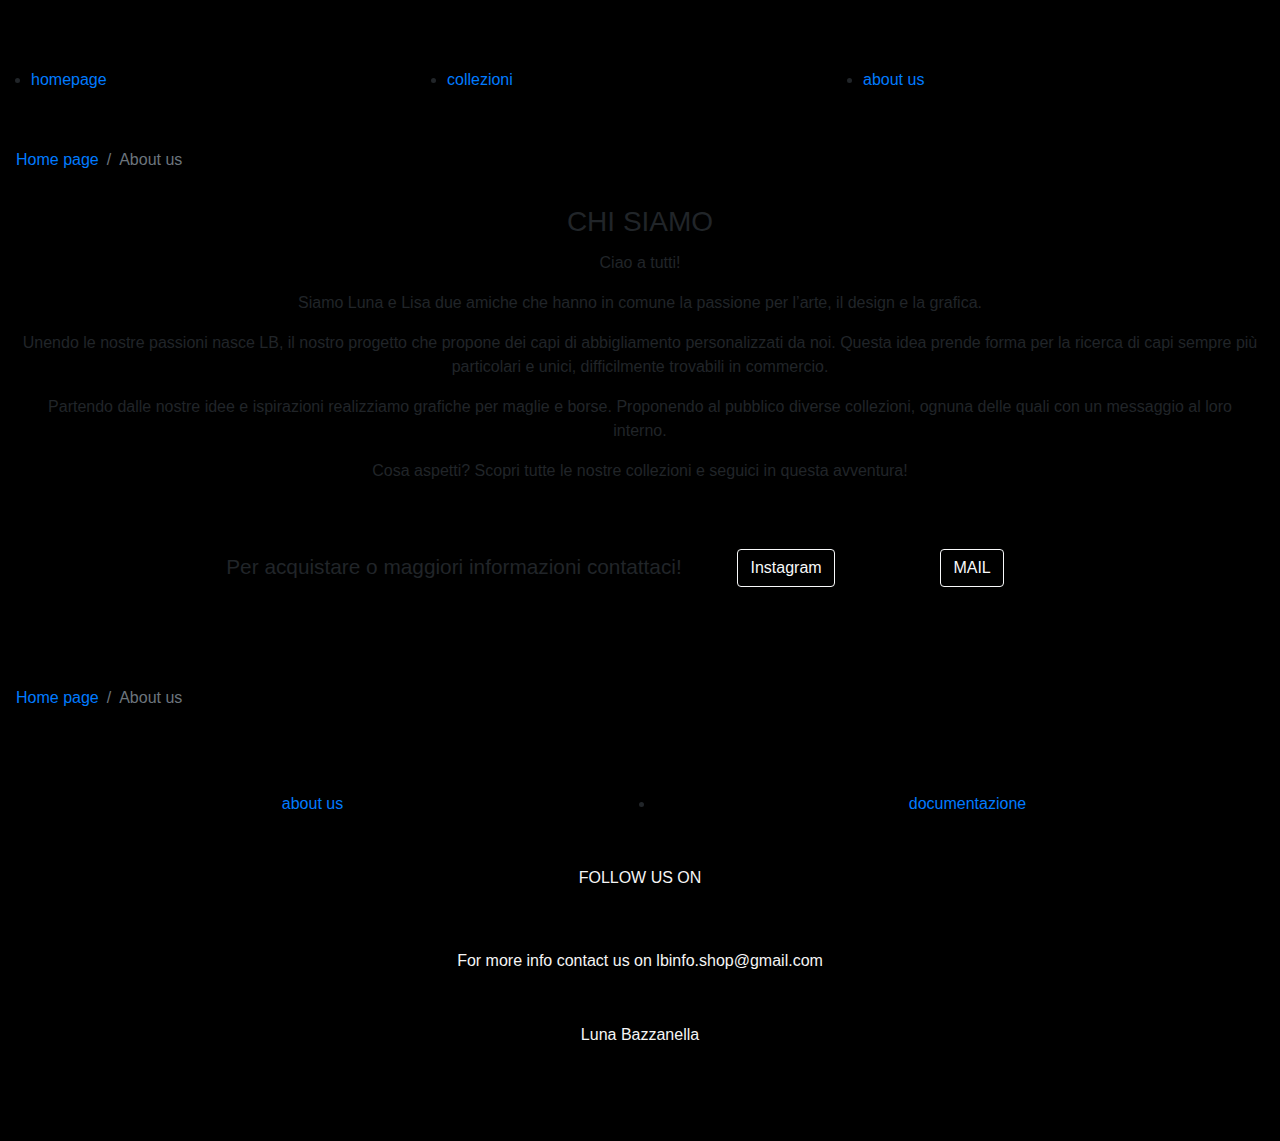
==== aboutus.html @ a003bae8 "About Us" ====
<!DOCTYPE html>
<html>
  <head>
    
    <meta charset="utf-8">
    <title>LB</title>

    <link rel="stylesheet" type="text/css" href="css/style.css">
    <link rel="stylesheet" href="https://cdn.jsdelivr.net/npm/bootstrap@4.3.1/dist/css/bootstrap.min.css" integrity="sha384-ggOyR0iXCbMQv3Xipma34MD+dH/1fQ784/j6cY/iJTQUOhcWr7x9JvoRxT2MZw1T" crossorigin="anonymous">
    <link rel="preconnect" href="https://fonts.googleapis.com">
    <link rel="preconnect" href="https://fonts.gstatic.com" crossorigin>
    <link href="https://fonts.googleapis.com/css2?family=Allerta+Stencil&family=Poiret+One&family=Water+Brush&display=swap" rel="stylesheet">
    <link rel="shortcut icon" href="images/logo.jpeg" type="image/x-icon">


    <script src="https://code.jquery.com/jquery-3.3.1.slim.min.js" integrity="sha384-q8i/X+965DzO0rT7abK41JStQIAqVgRVzpbzo5smXKp4YfRvH+8abtTE1Pi6jizo" crossorigin="anonymous"></script>
    <script src="https://cdn.jsdelivr.net/npm/popper.js@1.14.7/dist/umd/popper.min.js" integrity="sha384-UO2eT0CpHqdSJQ6hJty5KVphtPhzWj9WO1clHTMGa3JDZwrnQq4sF86dIHNDz0W1" crossorigin="anonymous"></script>
    <script src="https://cdn.jsdelivr.net/npm/bootstrap@4.3.1/dist/js/bootstrap.min.js" integrity="sha384-JjSmVgyd0p3pXB1rRibZUAYoIIy6OrQ6VrjIEaFf/nJGzIxFDsf4x0xIM+B07jRM" crossorigin="anonymous"></script>
    <meta name="viewport" content="width=device-width, initial-scale=1">
    
  </head>

  <body class="container-fluid" style="padding-right: 0px !important; padding-left: 0px !important;">
     <div style="background-color:rgb(0,0,0); padding-top: 20px;padding-bottom: 20px;padding-left: 0px;padding-right: 0px;">
    

    <header>
       <a class="navbar-brand" href="index.html">
            <img src="images/logo.jpeg" width="130" alt="">
       </a>
      <nav class="navbar navbar-black bg-black" style="margin: auto;"> 
      <ul style="
    padding-left: 0px;
    padding-right: 0px;
    width: 1340px;
    ">
     <div class="row justify-content-evenly" style="margin:auto;">
        <div class="col-4">
              <li class="unactive"><a class="whitelink" href="index.html">homepage</a></li></div>
     <div class="col-4">
              <li class="unactive"><a class="whitelink" href="collection.html">collezioni</a></li></div>
     <div class="col-4">
              <li class="active"><a class="whitelink" href="aboutus.html">about us</a></li></div>
            </div>
              </div>
      </ul>
      </nav>
    </header>

<section>
<nav aria-label="breadcrumb">
  <ol class="breadcrumb" style="margin-bottom: 0; background-color: black; border-radius: 0;">
    <li class="breadcrumb-item"><a href="index.html">Home page</a></li>
    <li class="breadcrumb-item active" aria-current="page">About us</li>
  </ol>
</nav>
</section>

<main>
  <div class="card text-center" style=" background-color:rgb(0,0,0); border-radius: 0;">
  <div class="card-body">
    <h3 class="card-title">CHI SIAMO</h3>
    <p class="card-text-aboutus"> Ciao a tutti! </p>
    <p class="card-text-aboutus"> Siamo Luna e Lisa due amiche che hanno in comune la passione per l’arte, il design e la grafica.</p> 
    <p class="card-text-aboutus">Unendo le nostre passioni nasce LB, il nostro progetto che propone dei capi di abbigliamento personalizzati da noi. Questa idea prende forma per la ricerca di capi sempre più particolari e unici, difficilmente trovabili in commercio.</p> 
    <p class="card-text-aboutus"> Partendo dalle nostre idee e ispirazioni realizziamo grafiche per maglie e borse. Proponendo al pubblico diverse collezioni, ognuna delle quali con un messaggio al loro interno. </p> 
    <p class="card-text-aboutus">Cosa aspetti? Scopri tutte le nostre collezioni e seguici in questa avventura! </p> 
    
    <p class="card-text-info" style="font-size: 130%;"> Per acquistare o maggiori informazioni contattaci! <a href="https://www.instagram.com/lb.2you/" class="btn btn-outline-light" style=" margin: 50px;">Instagram</a> <a href="mailto:lbinfo.shop@gmail.com" class="btn btn-outline-light" style=" margin: 50px;">MAIL</a> </p>

  </div>
</div>
</main>

<section>

<nav aria-label="breadcrumb">
  <ol class="breadcrumb" style="margin-bottom: 0; background-color: black; border-radius: 0;">
    <li class="breadcrumb-item"><a href="index.html">Home page</a></li>
    <li class="breadcrumb-item active" aria-current="page">About us</li>
  </ol>
</nav>
</section>

<footer>
    <div style="background-color:rgb(0,0,0)">
      <nav>
        <ul style="padding-left: 0px;padding-right: 0px; padding-top: 70px; text-align: center; padding-bottom: 70px; margin-bottom: 0px !important;">
        <div class="row justify-content-evenly">
        <div class="col-6">
            <li class="active"><a class="whitelink" href="aboutus.html" >about us</a></li> </div>
        <div class="col-6">
            <li class="unactive"><a class="whitelink" href="doc.html" >documentazione</a></li></div></div>
  
        <p class="card-text" style="text-align: center;color: whitesmoke; padding-top: 50px; margin-bottom: 5px;">FOLLOW US ON</p>
          <a class="social" href="https://www.instagram.com/lb.2you/" >
            <img src="images/instagram.svg" width="50" alt="" >
          </a>

        <p class="card-text" style="text-align: center;color: whitesmoke; padding-top: 20px font-size: 150%; padding-top: 30px; margin-bottom: 0px;"> For more info contact us on lbinfo.shop@gmail.com </p>
          <a class="mail" href="mailto:lbinfo.shop@gmail.com" ><img src="images/mail.svg" width="30" alt="" style="padding-bottom: 50px;" ></a>

        <p class="card-text" style="text-align: center;color: whitesmoke; font-size: 100%; margin-bottom: 0px;"> Luna Bazzanella </p> <img src="images/cc.svg" width="15" alt="" style="margin-top: none;">
        </ul>
      </nav>
    </div>
  </footer>


</body>
</html>
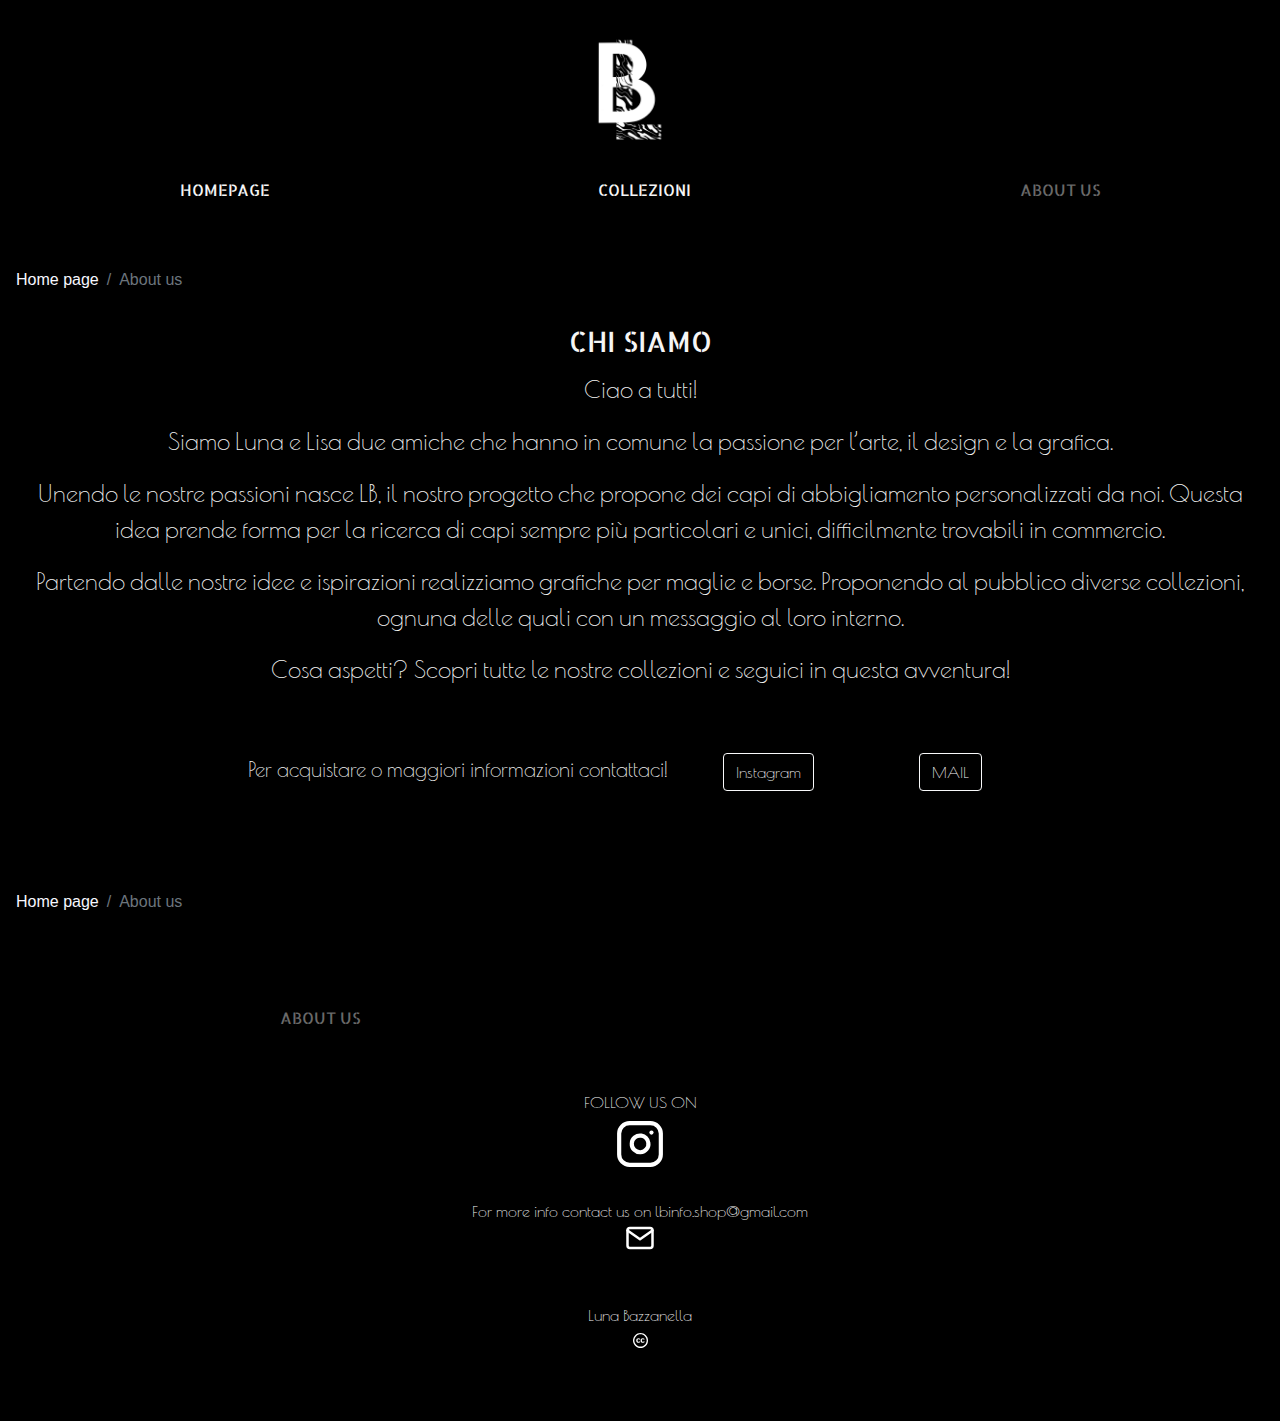
==== commit d1f89b9b: "About Us" ====
--- a/aboutus.html
+++ b/aboutus.html
@@ -18,6 +18,16 @@
     <script src="https://cdn.jsdelivr.net/npm/bootstrap@4.3.1/dist/js/bootstrap.min.js" integrity="sha384-JjSmVgyd0p3pXB1rRibZUAYoIIy6OrQ6VrjIEaFf/nJGzIxFDsf4x0xIM+B07jRM" crossorigin="anonymous"></script>
     <meta name="viewport" content="width=device-width, initial-scale=1">
     
+    <!-- Google tag (gtag.js) -->
+    <script async src="https://www.googletagmanager.com/gtag/js?id=G-VC1V0PZ8J6"></script>
+    <script>
+    window.dataLayer = window.dataLayer || [];
+    function gtag(){dataLayer.push(arguments);}
+    gtag('js', new Date());
+
+    gtag('config', 'G-VC1V0PZ8J6');
+    </script>
+
   </head>
 
   <body class="container-fluid" style="padding-right: 0px !important; padding-left: 0px !important;">
@@ -35,14 +45,11 @@
     width: 1340px;
     ">
      <div class="row justify-content-evenly" style="margin:auto;">
-        <div class="col-4">
-              <li class="unactive"><a class="whitelink" href="index.html">homepage</a></li></div>
-     <div class="col-4">
-              <li class="unactive"><a class="whitelink" href="collection.html">collezioni</a></li></div>
-     <div class="col-4">
-              <li class="active"><a class="whitelink" href="aboutus.html">about us</a></li></div>
-            </div>
-              </div>
+              <li class="unactive"><a class="whitelink" href="index.html">homepage</a></li>
+              <li class="unactive"><a class="whitelink" href="collection.html">collezioni</a></li>
+              <li class="active"><a class="whitelink" href="aboutus.html">about us</a></li>
+     </div>
+     </div>
       </ul>
       </nav>
     </header>
@@ -86,11 +93,11 @@
     <div style="background-color:rgb(0,0,0)">
       <nav>
         <ul style="padding-left: 0px;padding-right: 0px; padding-top: 70px; text-align: center; padding-bottom: 70px; margin-bottom: 0px !important;">
-        <div class="row justify-content-evenly">
+        <div class="row justify-content-evenly" style="margin: auto; ">
         <div class="col-6">
-            <li class="active"><a class="whitelink" href="aboutus.html" >about us</a></li> </div>
-        <div class="col-6">
-            <li class="unactive"><a class="whitelink" href="doc.html" >documentazione</a></li></div></div>
+            <li class="active"><a class="whitelink" href="aboutus.html" >About Us</a></li> </div>
+        <div class="col-6 " >
+            <li class="unactive" ><a class="whitelink" href="doc.html"><img src="images/docum.svg" width="30" alt=""></a></li></div></div>
   
         <p class="card-text" style="text-align: center;color: whitesmoke; padding-top: 50px; margin-bottom: 5px;">FOLLOW US ON</p>
           <a class="social" href="https://www.instagram.com/lb.2you/" >
--- a/css/style.css
+++ b/css/style.css
@@ -0,0 +1,77 @@
+body {
+	margin: 0px;
+	;
+}
+header {font-family: 'Allerta Stencil', sans-serif;
+text-align: center;}
+
+
+nav ul li { 
+	display: inline-block; 
+	padding: 10px;
+	border-right: 10px;
+	margin: 0px auto;
+	text-transform: uppercase;
+	text-align: center;
+	list-style-type: none;
+} 
+
+a.navbar-brand:hover {opacity:  0.5;
+ 	transition: opacity .5s ease-in-out;}
+
+
+
+
+
+
+li.unactive a {color: whitesmoke;}
+li.active a { color: dimgrey; }
+li.breadcrumb-item a {color: ghostwhite;
+}
+li.breadcrumb-item a:hover { color: #d9d9d9; }
+
+li a.whitelink { text-decoration: none; }
+li a.whitelink:hover { color: lightgoldenrodyellow; }
+
+div,a.link {color: black;}
+a.link:hover {color: red;
+text-decoration: none;}
+
+
+
+section.row-morepadding {
+	display: flex;
+	flex:  1 0 0%;
+	flex-direction:  column; }
+h3.card-title { font-family: 'Allerta Stencil', sans-serif; }
+h3,p.card-text-aboutus { color: whitesmoke; font-family: 'Poiret One', cursive; 
+font-size: x-large;}
+
+h4.card-title {font-family: 'Bebas Neue', cursive; font-size: xx-large;}
+h4,p.card-text-doc { font-family: 'Space Grotesk', sans-serif;
+font-size: large;}
+
+
+p.card-text-info {color: whitesmoke; font-family: 'Poiret One', cursive; font-size: medium;}
+
+h5.card-title { font-family: 'Allerta Stencil', sans-serif; 
+text-align: center;}
+p.card-text { font-family: 'Poiret One', cursive; 
+text-align: center;}
+
+h6.card-title { font-family: 'Water Brush', cursive;
+}
+{ text-decoration: none; }
+h6,p.card-text { font-family: 'Poiret One', cursive; 
+text-align: center; }
+
+div.title { color: whitesmoke; font-family: 'Allerta Stencil', sans-serif; }
+
+footer { font-family: 'Allerta Stencil', sans-serif; }
+
+@media screen and (max-width: 800px) {
+	img.foto {max-width: 85%;}
+}
+
+
+
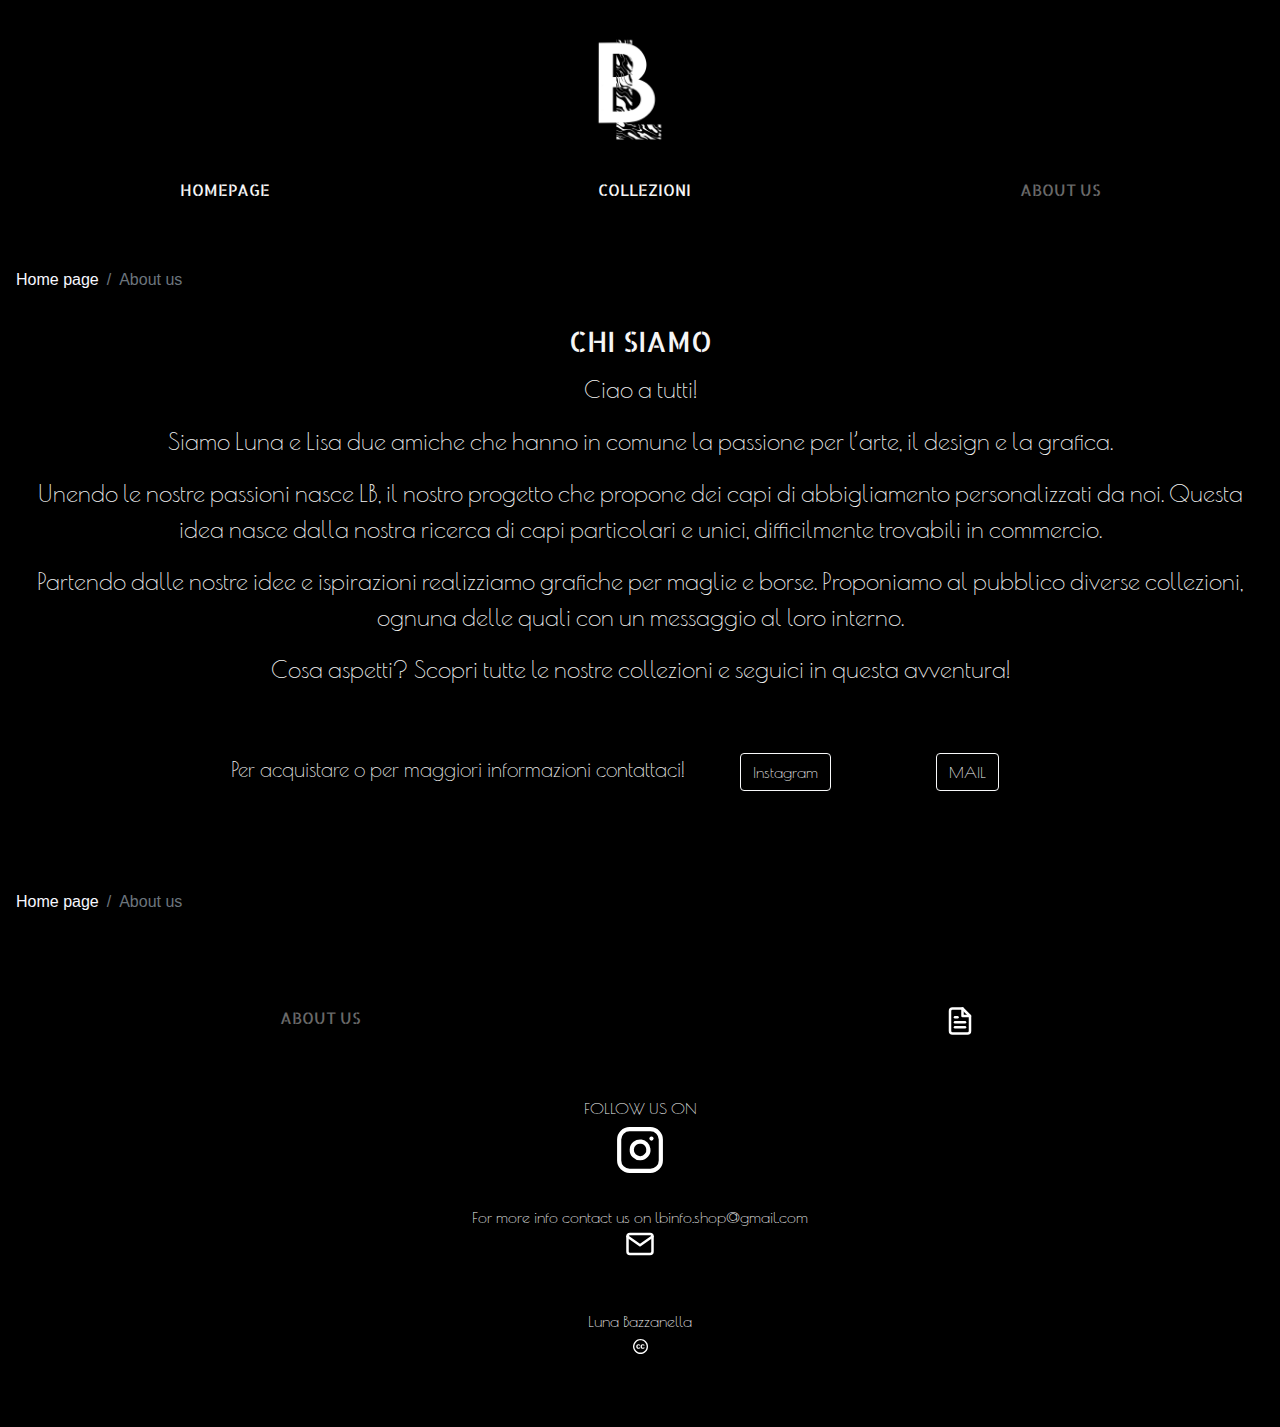
==== commit e4d248d1: "About Us" ====
--- a/aboutus.html
+++ b/aboutus.html
@@ -69,11 +69,11 @@
     <h3 class="card-title">CHI SIAMO</h3>
     <p class="card-text-aboutus"> Ciao a tutti! </p>
     <p class="card-text-aboutus"> Siamo Luna e Lisa due amiche che hanno in comune la passione per l’arte, il design e la grafica.</p> 
-    <p class="card-text-aboutus">Unendo le nostre passioni nasce LB, il nostro progetto che propone dei capi di abbigliamento personalizzati da noi. Questa idea prende forma per la ricerca di capi sempre più particolari e unici, difficilmente trovabili in commercio.</p> 
-    <p class="card-text-aboutus"> Partendo dalle nostre idee e ispirazioni realizziamo grafiche per maglie e borse. Proponendo al pubblico diverse collezioni, ognuna delle quali con un messaggio al loro interno. </p> 
+    <p class="card-text-aboutus">Unendo le nostre passioni nasce LB, il nostro progetto che propone dei capi di abbigliamento personalizzati da noi. Questa idea nasce dalla nostra ricerca di capi particolari e unici, difficilmente trovabili in commercio.</p> 
+    <p class="card-text-aboutus"> Partendo dalle nostre idee e ispirazioni realizziamo grafiche per maglie e borse. Proponiamo al pubblico diverse collezioni, ognuna delle quali con un messaggio al loro interno. </p> 
     <p class="card-text-aboutus">Cosa aspetti? Scopri tutte le nostre collezioni e seguici in questa avventura! </p> 
     
-    <p class="card-text-info" style="font-size: 130%;"> Per acquistare o maggiori informazioni contattaci! <a href="https://www.instagram.com/lb.2you/" class="btn btn-outline-light" style=" margin: 50px;">Instagram</a> <a href="mailto:lbinfo.shop@gmail.com" class="btn btn-outline-light" style=" margin: 50px;">MAIL</a> </p>
+    <p class="card-text-info" style="font-size: 130%;"> Per acquistare o per maggiori informazioni contattaci! <a href="https://www.instagram.com/lb.2you/" class="btn btn-outline-light" style=" margin: 50px;">Instagram</a> <a href="mailto:lbinfo.shop@gmail.com" class="btn btn-outline-light" style=" margin: 50px;">MAIL</a> </p>
 
   </div>
 </div>
--- a/css/style.css
+++ b/css/style.css
@@ -69,9 +69,22 @@
 
 footer { font-family: 'Allerta Stencil', sans-serif; }
 
+
 @media screen and (max-width: 800px) {
 	img.foto {max-width: 85%;}
-}
+
+@media screen and (max-width: 800px) {
+	div.card {max-width: 100%;
+		font-size: small;}
+
+@media screen and (max-width: 800px) {
+  div.row {
+    flex-direction: column;
+    align-content: center;
+}}
+
+@media screen and (max-width: 800px) {
+ img.foto { display: block; margin: auto;
+}}
 
 
-
